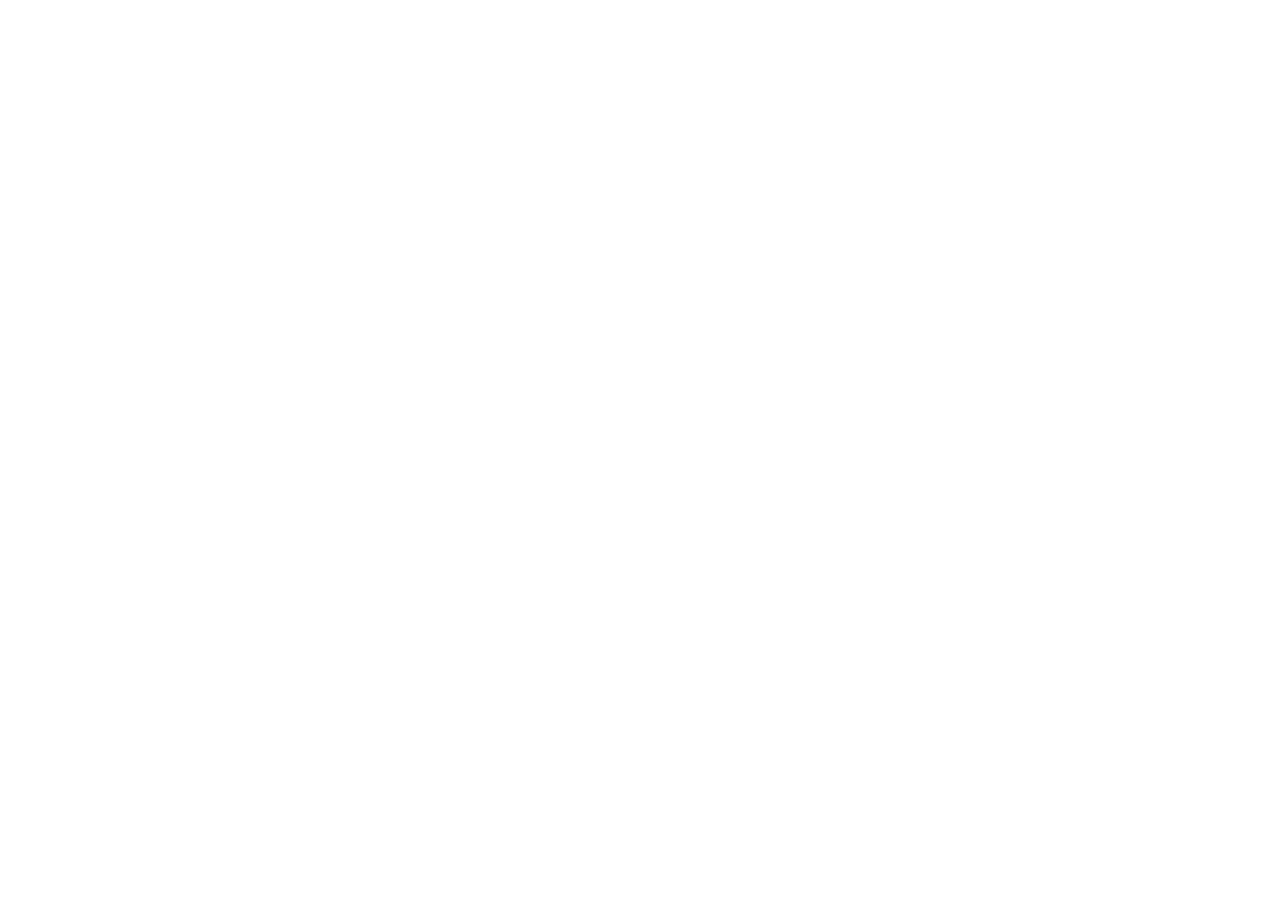
==== index.html @ daadde53 "Creacion de la estructura html-css" ====
<!DOCTYPE html>
<html lang="en">
<head>
  <meta charset="UTF-8">
  <meta name="viewport" content="width=device-width, initial-scale=1.0">
  <title>FrontEnd Store</title>
  <link rel="stylesheet" href="css/normalize.css">
  <link rel="preconnect" href="https://fonts.googleapis.com">
  <link rel="preconnect" href="https://fonts.gstatic.com" crossorigin>
  <link href="https://fonts.googleapis.com/css2?family=Staatliches&display=swap" rel="stylesheet">
  <link rel="stylesheet" href="css/style.css">
</head>
<body>
  
</body>
</html>
---- css/style.css ----
:root{
  --primario: #9C27B0;
  --primarioOscuro: #89119D;
  --secundario: #FFCE00;
  --secundarioOscuro: #rgb(233,287,2);
  --blanco: #FFF;
  --negro: #000;
  --fuentePrincipal: "Staatliches", sans-serif;
}
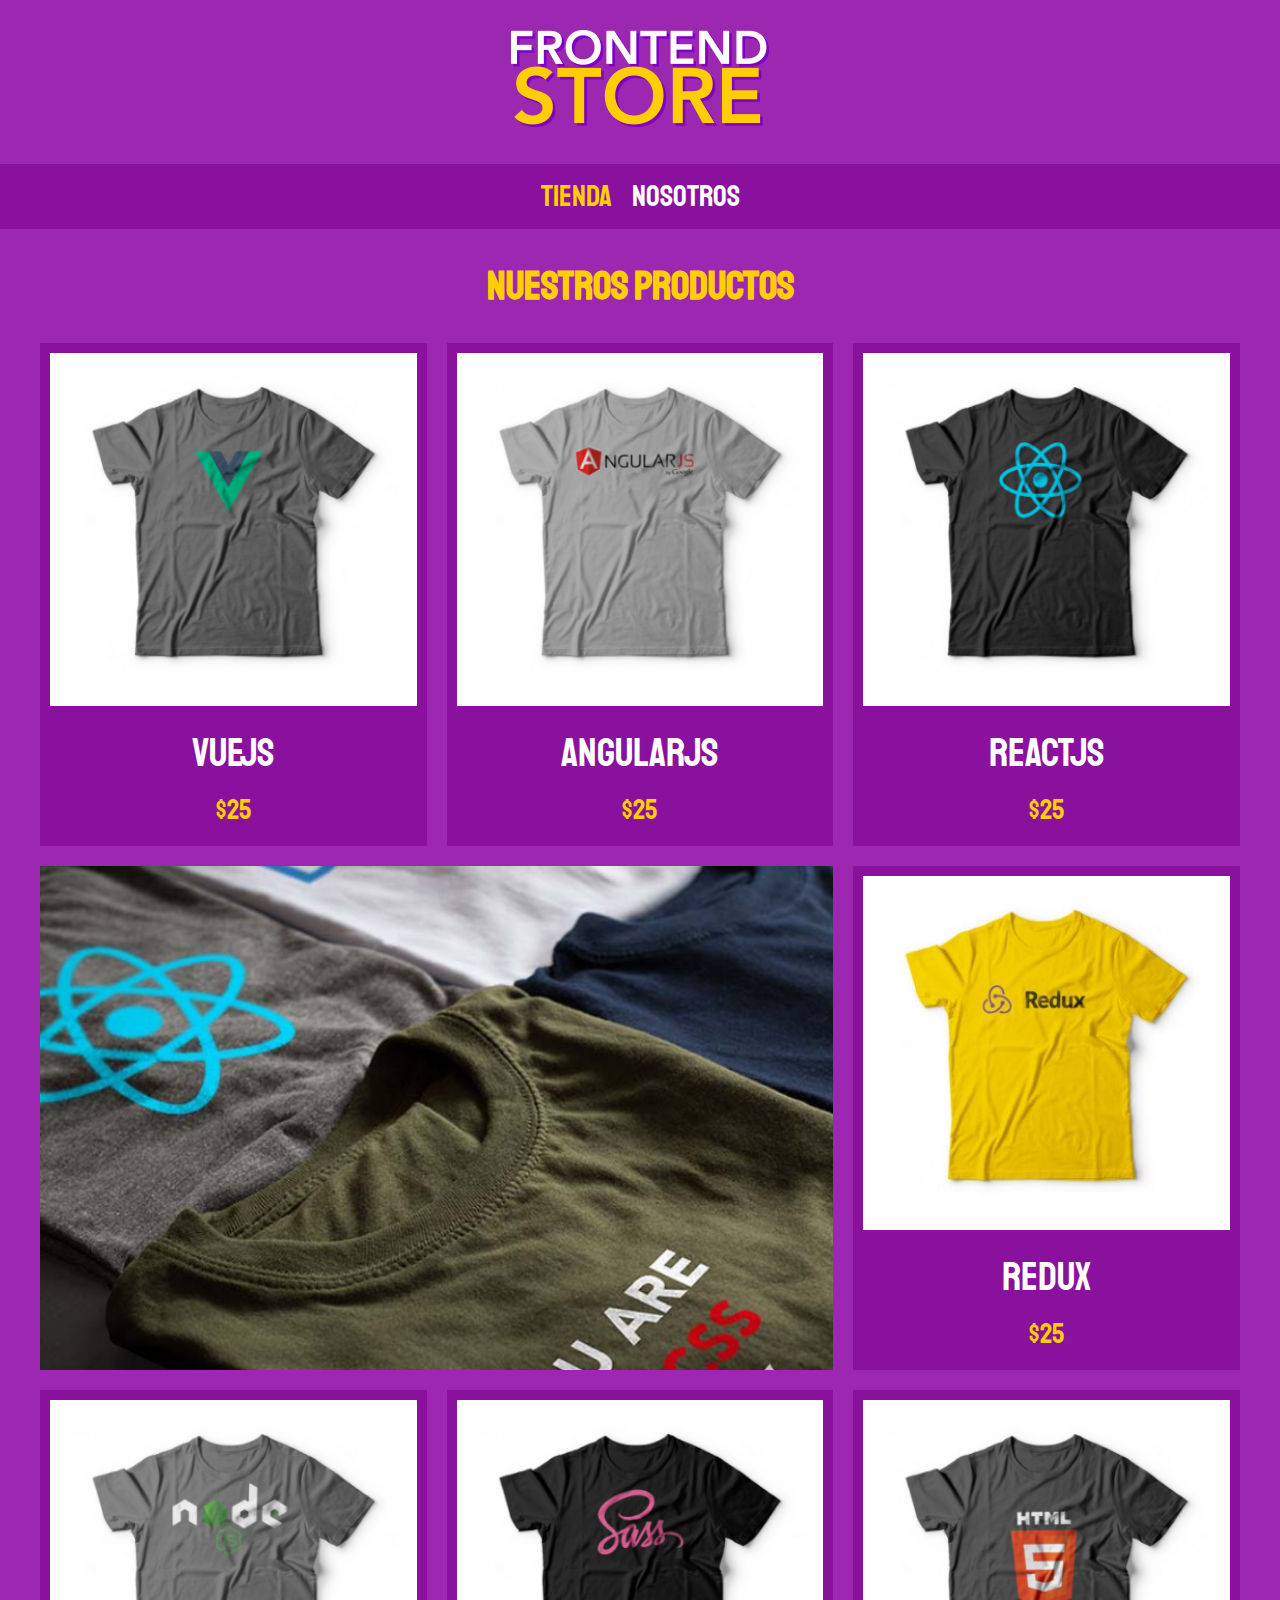
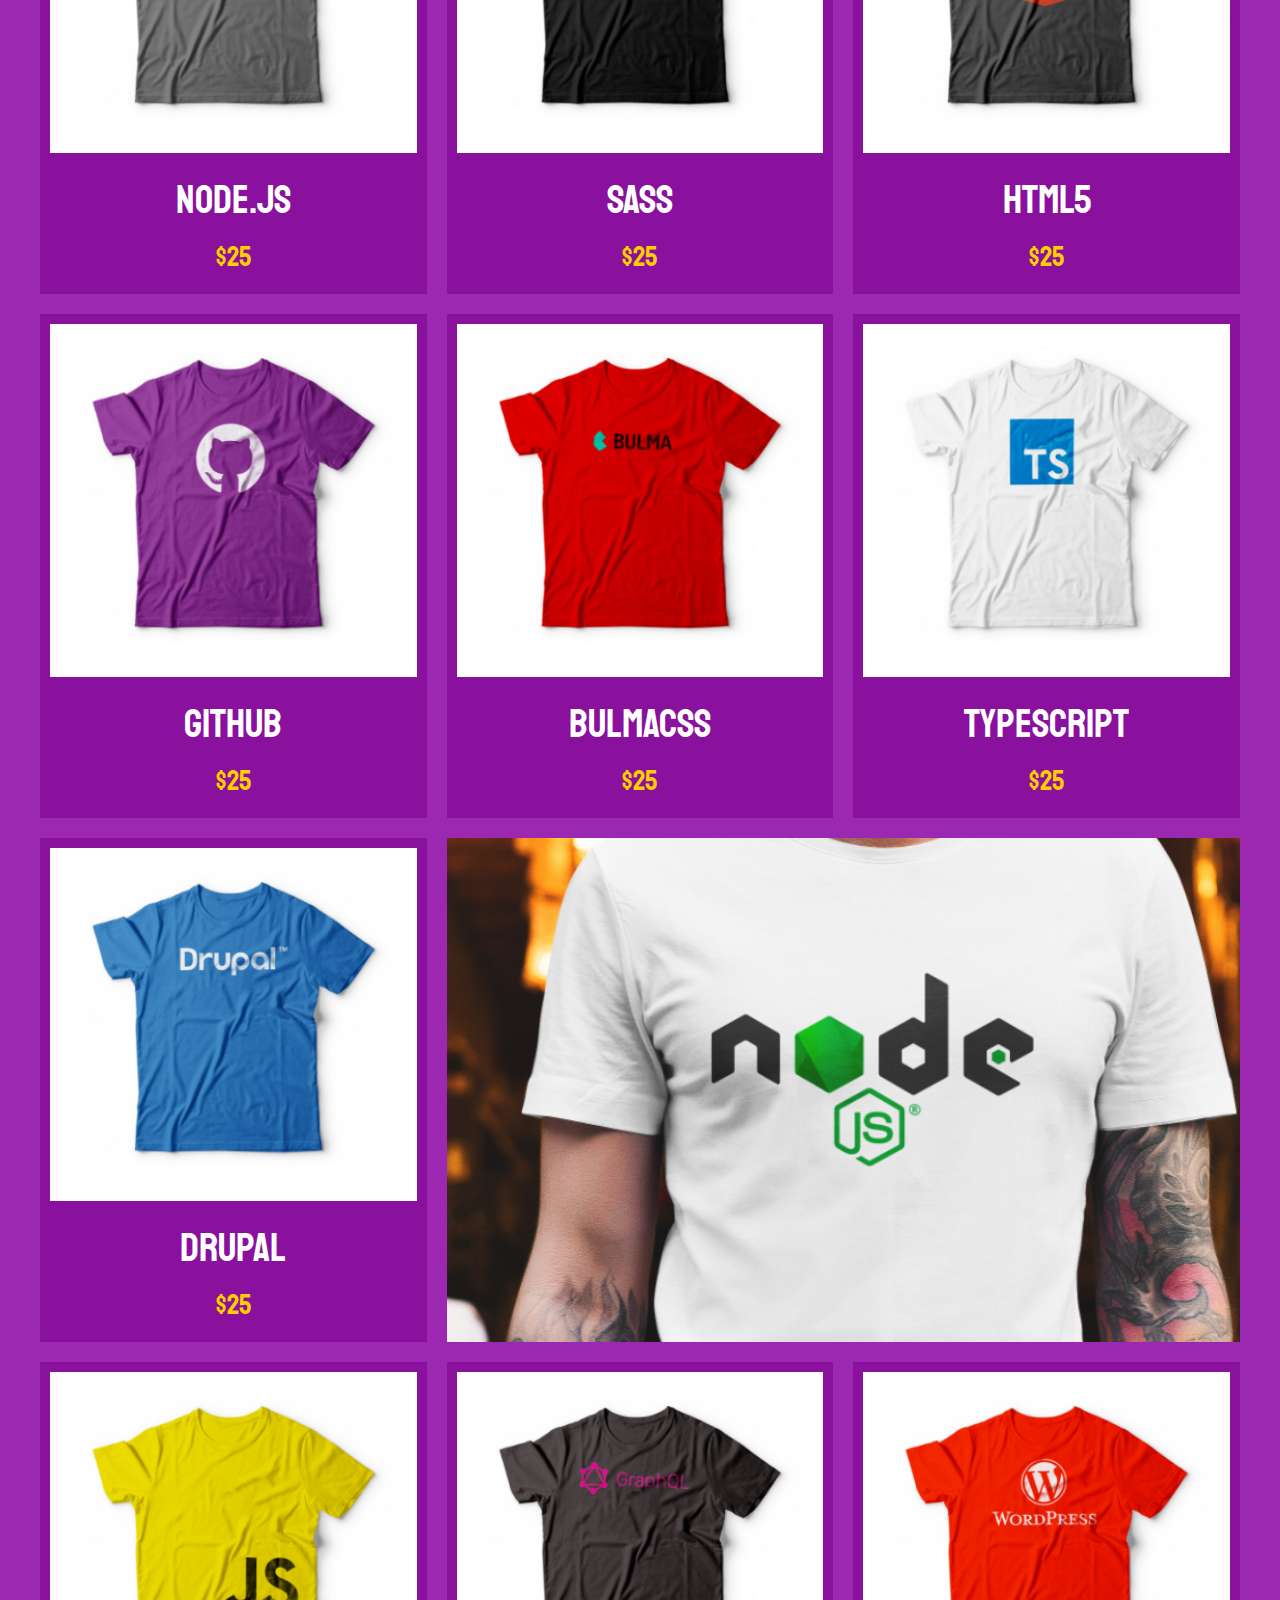
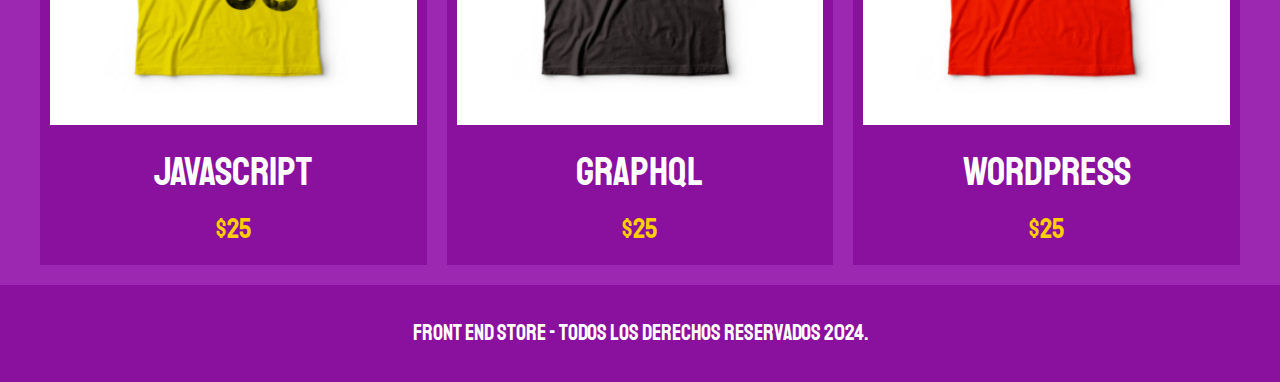
==== commit fd93b7fd: "Se agrega contenido a nosotros.html-index.html-style.css" ====
--- a/index.html
+++ b/index.html
@@ -11,6 +11,158 @@
   <link rel="stylesheet" href="css/style.css">
 </head>
 <body>
+  <header class="header">
+    <a href="index.html">
+      <img class="header__logo" src="img/logo.png" alt="Logotipo">
+    </a>
+  </header>
+
+  <nav class="navegacion">
+    <a class="navegacion__enlace navegacion__enlace--activo" href="index.html">Tienda</a>
+    <a class="navegacion__enlace" href="nosotros.html">Nosotros</a>
+  </nav>
+
+  <main class="contenedor">
+    <h1>Nuestros Productos</h1>
+
+    <div class="grid">
+      <div class="producto">
+        <a href="producto.html">
+          <img class="producto__imagen" src="img/1.jpg" alt="imagen camisa">
+          <div class="producto__informacion">
+            <p class="producto__nombre">VueJS</p>
+            <p class="producto__precio">$25</p>
+          </div>
+        </a>
+      </div> <!--.producto-->
+      <div class="producto">
+        <a href="producto.html">
+          <img class="producto__imagen" src="img/2.jpg" alt="imagen camisa">
+          <div class="producto__informacion">
+            <p class="producto__nombre">AngularJS</p>
+            <p class="producto__precio">$25</p>
+          </div>
+        </a>
+      </div> <!--.producto-->
+      <div class="producto">
+        <a href="producto.html">
+          <img class="producto__imagen" src="img/3.jpg" alt="imagen camisa">
+          <div class="producto__informacion">
+            <p class="producto__nombre">ReactJS</p>
+            <p class="producto__precio">$25</p>
+          </div>
+        </a>
+      </div> <!--.producto-->
+      <div class="producto">
+        <a href="producto.html">
+          <img class="producto__imagen" src="img/4.jpg" alt="imagen camisa">
+          <div class="producto__informacion">
+            <p class="producto__nombre">Redux</p>
+            <p class="producto__precio">$25</p>
+          </div>
+        </a>
+      </div> <!--.producto-->
+      <div class="producto">
+        <a href="producto.html">
+          <img class="producto__imagen" src="img/5.jpg" alt="imagen camisa">
+          <div class="producto__informacion">
+            <p class="producto__nombre">Node.js</p>
+            <p class="producto__precio">$25</p>
+          </div>
+        </a>
+      </div> <!--.producto-->
+      <div class="producto">
+        <a href="producto.html">
+          <img class="producto__imagen" src="img/6.jpg" alt="imagen camisa">
+          <div class="producto__informacion">
+            <p class="producto__nombre">SASS</p>
+            <p class="producto__precio">$25</p>
+          </div>
+        </a>
+      </div> <!--.producto-->
+      <div class="producto">
+        <a href="producto.html">
+          <img class="producto__imagen" src="img/7.jpg" alt="imagen camisa">
+          <div class="producto__informacion">
+            <p class="producto__nombre">HTML5</p>
+            <p class="producto__precio">$25</p>
+          </div>
+        </a>
+      </div> <!--.producto-->
+      <div class="producto">
+        <a href="producto.html">
+          <img class="producto__imagen" src="img/8.jpg" alt="imagen camisa">
+          <div class="producto__informacion">
+            <p class="producto__nombre">GitHub</p>
+            <p class="producto__precio">$25</p>
+          </div>
+        </a>
+      </div> <!--.producto-->
+      <div class="producto">
+        <a href="producto.html">
+          <img class="producto__imagen" src="img/9.jpg" alt="imagen camisa">
+          <div class="producto__informacion">
+            <p class="producto__nombre">BulmaCSS</p>
+            <p class="producto__precio">$25</p>
+          </div>
+        </a>
+      </div> <!--.producto-->
+      <div class="producto">
+        <a href="producto.html">
+          <img class="producto__imagen" src="img/10.jpg" alt="imagen camisa">
+          <div class="producto__informacion">
+            <p class="producto__nombre">TypeScript</p>
+            <p class="producto__precio">$25</p>
+          </div>
+        </a>
+      </div> <!--.producto-->
+      <div class="producto">
+        <a href="producto.html">
+          <img class="producto__imagen" src="img/11.jpg" alt="imagen camisa">
+          <div class="producto__informacion">
+            <p class="producto__nombre">Drupal</p>
+            <p class="producto__precio">$25</p>
+          </div>
+        </a>
+      </div> <!--.producto-->
+      <div class="producto">
+        <a href="producto.html">
+          <img class="producto__imagen" src="img/12.jpg" alt="imagen camisa">
+          <div class="producto__informacion">
+            <p class="producto__nombre">JavaScript</p>
+            <p class="producto__precio">$25</p>
+          </div>
+        </a>
+      </div> <!--.producto-->
+      <div class="producto">
+        <a href="producto.html">
+          <img class="producto__imagen" src="img/13.jpg" alt="imagen camisa">
+          <div class="producto__informacion">
+            <p class="producto__nombre">GraphQL</p>
+            <p class="producto__precio">$25</p>
+          </div>
+        </a>
+      </div> <!--.producto-->
+      <div class="producto">
+        <a href="producto.html">
+          <img class="producto__imagen" src="img/14.jpg" alt="imagen camisa">
+          <div class="producto__informacion">
+            <p class="producto__nombre">WordPress</p>
+            <p class="producto__precio">$25</p>
+          </div>
+        </a>
+      </div> <!--.producto-->
+
+      <div class="grafico grafico--camisas"></div>
+      <div class="grafico grafico--node"></div>
+
+    </div>
+
+  </main>
+
+  <footer class="footer">
+    <p class="footer__texto">Front End Store - Todos los derechos reservados 2024.</p>
+  </footer>
   
 </body>
 </html>--- a/css/style.css
+++ b/css/style.css
@@ -6,4 +6,210 @@
   --blanco: #FFF;
   --negro: #000;
   --fuentePrincipal: "Staatliches", sans-serif;
-}+}
+
+html {
+  box-sizing: border-box;
+  font-size: 62.5%; /* para igualar 1rem en 10px */
+}
+
+*, *:before, *:after {
+  box-sizing: inherit;
+}
+
+/** Globales **/
+body{
+  background-color: var(--primario);
+  font-size: 1.6rem;
+  line-height: 1.5;
+}
+
+p{
+  font-size: 1.8rem;
+  font-family: Arial, Helvetica, sans-serif;
+  color: var(--blanco);
+}
+
+a{
+  text-decoration: none;
+}
+
+img{
+  max-width: 100%;
+}
+
+.contenedor{
+  max-width: 120rem;
+  margin: 0 auto; /* para centrar todo el contenido */
+}
+
+h1, h2, h3{
+  text-align: center;
+  color: var(--secundario);
+  font-family: var(--fuentePrincipal);
+}
+
+h1{
+  font-size: 4rem;
+}
+
+h2{
+  font-size: 3.2rem;
+}
+
+h3{
+  font-size: 2.4rem;
+}
+
+/** Header **/
+.header{
+  display: flex;
+  justify-content: center;
+}
+
+.header__logo{
+  margin: 3rem 0;
+}
+
+/** Footer **/
+.footer{
+  background-color: var(--primarioOscuro);
+  padding: 1rem 0;
+  margin-top: 2rem;
+}
+
+.footer__texto{
+  font-family: var(--fuentePrincipal);
+  text-align: center;
+  font-size: 2.2rem;
+}
+
+/** Navegacion **/
+.navegacion{
+  background-color: var(--primarioOscuro);
+  padding: 1rem 0;
+  display: flex;
+  justify-content: center;
+  gap: 2rem;
+}
+
+.navegacion__enlace{
+  font-family: var(--fuentePrincipal);
+  color: var(--blanco);
+  font-size: 3rem;
+}
+
+.navegacion__enlace--activo,
+.navegacion__enlace:hover{
+  color: var(--secundario);
+}
+
+/** Grid **/
+.grid{
+  display: grid;
+  grid-template-columns: repeat(2, 1fr);
+  gap: 2rem; /* agrupa column-gap y row-gap en una misma linea */
+}
+
+@media(min-width: 768px){
+  .grid{
+    grid-template-columns: repeat(3, 1fr);
+  }
+}
+
+/** Productos **/
+.producto{
+  background-color: var(--primarioOscuro);
+  padding: 1rem;
+}
+
+.producto__imagen{
+  width: 100%;
+}
+
+.producto__nombre{
+  font-size: 4rem;
+}
+
+.producto__precio{
+  font-size: 2.8rem;
+  color: var(--secundario);
+  line-height: 1.2;
+}
+
+.producto__nombre,
+.producto__precio{
+  font-family: var(--fuentePrincipal);
+  margin: 1rem 0;
+  text-align: center;
+}
+
+/** Graficos **/
+.grafico{
+  min-height: 30rem;
+  background-repeat: no-repeat;
+  background-size: cover;
+  grid-column: 1 / 3;
+}
+
+.grafico--camisas{
+  grid-row: 2 / 3;
+  background-image: url(../img/grafico1.jpg) ;
+}
+
+.grafico--node{
+  background-image: url(../img/grafico2.jpg);
+  grid-row: 8 / 9;
+}
+
+@media (min-width: 768px) {
+  .grafico--node {
+      grid-row: 5 / 6;
+      grid-column: 2 / 4;
+  }
+}
+
+/** Nosotros **/
+.nosotros{
+  display: grid;
+  grid-template-rows: repeat(2, auto);
+}
+
+@media(min-width: 768px){
+  .nosotros{
+    grid-template-columns: repeat(2, 1fr);
+    column-gap: 2rem;
+  }
+}
+
+.nosotros__imagen{
+  grid-row: 1 / 2;
+  width: 100%;
+}
+
+@media(min-width: 768px){
+  .nosotros__imagen{
+    grid-column: 2 / 3;
+  }
+}
+
+/** Bloques **/
+.bloques {
+  display: grid;
+  grid-template-columns: repeat(2, 1fr);
+  gap: 2rem;
+}
+@media (min-width: 768px) {
+  .bloques {
+      grid-template-columns: repeat(4, 1fr);
+  }
+}
+
+.bloque {
+  text-align: center;
+}
+
+.bloque__titulo {
+  margin: 0;
+}
+
